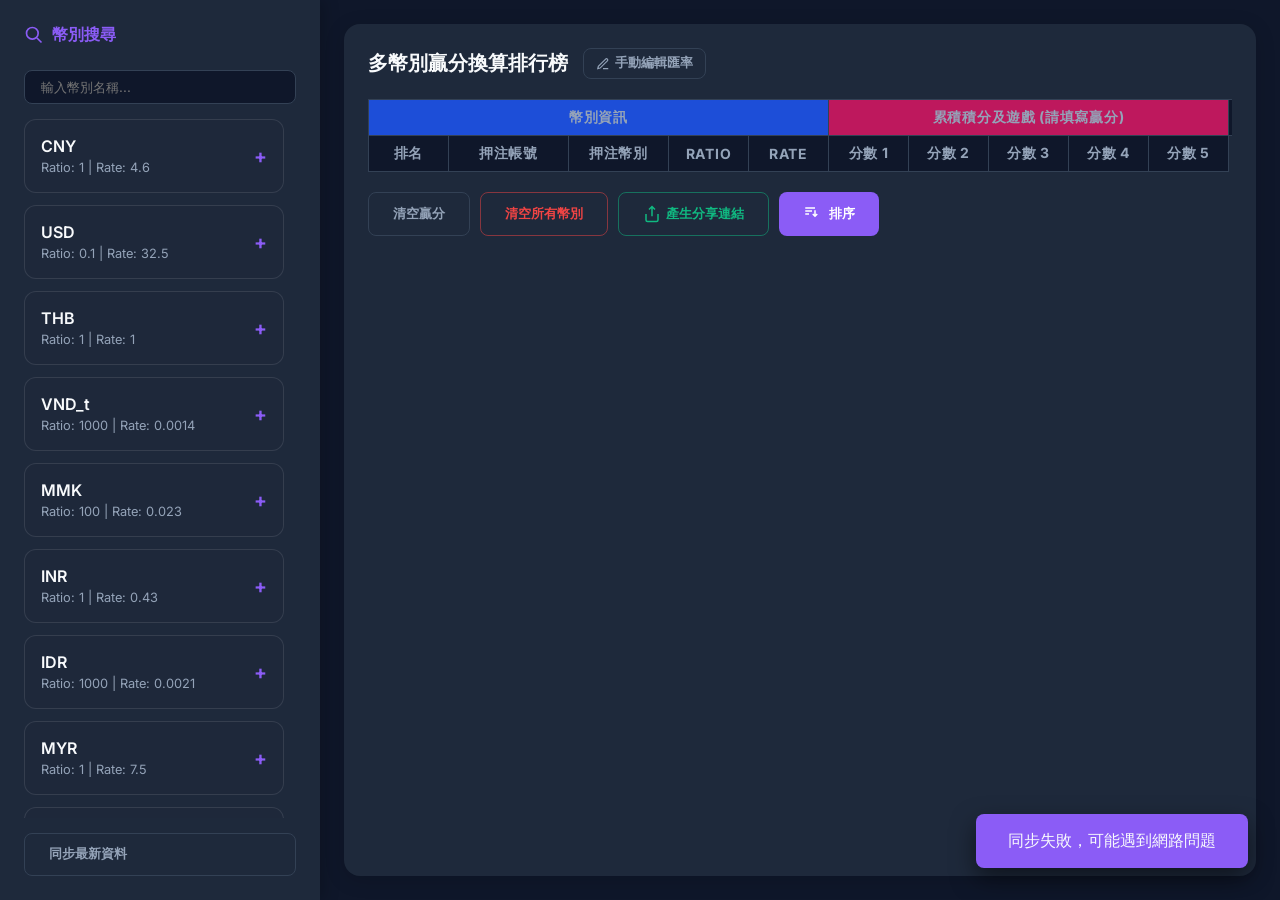
==== index.html @ 2537aa81 "Add files via upload" ====
<!DOCTYPE html>
<html lang="zh-TW">

<head>
    <meta charset="UTF-8">
    <meta name="viewport" content="width=device-width, initial-scale=1.0">
    <title>高級排行榜換算工具</title>
    <link rel="stylesheet" href="style.css">
    <link rel="preconnect" href="https://fonts.googleapis.com">
    <link rel="preconnect" href="https://fonts.gstatic.com" crossorigin>
    <link href="https://fonts.googleapis.com/css2?family=Inter:wght@400;600;700&display=swap" rel="stylesheet">
    <style>
        /* 特殊樣式補充 */
        .app-container {
            display: grid;
            grid-template-columns: 320px 1fr;
            gap: 24px;
            height: 100vh;
            width: 100%;
            flex: 1;
            background: #0f172a;
        }

        .sidebar {
            width: auto !important;
            border-right: none !important;
            box-shadow: 4px 0 15px rgba(0, 0, 0, 0.2);
            min-height: 0; /* 讓 grid item 可以縮小，觸發內部捲動 */
        }

        .leaderboard-list {
            min-height: 0; /* 讓 flex item 可以縮小，觸發捲動 */
            padding-right: 12px; /* 增加右邊距，保留空間給 hover 時的 translateX(5px) 動畫 */
            overflow-x: hidden; /* 隱藏下方突兀的水平滾動條 */
        }

        /* 幣別清單滾動條樣式 */
        .leaderboard-list::-webkit-scrollbar {
            width: 8px;
        }
        .leaderboard-list::-webkit-scrollbar-track {
            background: rgba(30, 41, 59, 0.5);
            border-radius: 4px;
        }
        .leaderboard-list::-webkit-scrollbar-thumb {
            background: #475569;
            border-radius: 4px;
        }
        .leaderboard-list::-webkit-scrollbar-thumb:hover {
            background: #64748b;
        }

        .main-table-area {
            padding: 24px;
            overflow: auto;
            background: #1e293b;
            margin: 24px 24px 24px 0;
            border-radius: 16px;
            box-shadow: 0 4px 20px rgba(0, 0, 0, 0.15);
        }

        .calc-table {
            border-collapse: separate;
            border-spacing: 0;
            width: max-content;
            table-layout: fixed;
            background: #1e293b;
            color: white;
            font-size: 13px;
            border-top: 1px solid #334155;
            border-left: 1px solid #334155;
        }

        .calc-table th,
        .calc-table td {
            border-bottom: 1px solid #334155;
            border-right: 1px solid #334155;
            padding: 8px;
            text-align: center;
            min-width: 80px;
        }

        .calc-table th {
            background: #0f172a;
            position: sticky;
            top: 0;
            z-index: 5;
        }

        .bg-blue {
            background: #1d4ed8;
        }

        .bg-pink {
            background: #be185d;
        }

        .bg-green {
            background: #15803d;
        }

        .score-input {
            width: 70px;
            background: transparent;
            border: 1px solid #475569;
            color: white;
            text-align: center;
            padding: 4px;
            border-radius: 4px;
        }

        .score-input:focus {
            border-color: #8b5cf6;
            outline: none;
        }

        /* 隱藏 Chrome, Edge, Safari 的數字輸入框上下箭頭 */
        .score-input-main::-webkit-outer-spin-button,
        .score-input-main::-webkit-inner-spin-button {
            -webkit-appearance: none;
            margin: 0;
        }

        /* 隱藏 Firefox 的數字輸入框上下箭頭 */
        .score-input-main[type=number] {
            -moz-appearance: textfield;
        }

        .action-bar {
            margin-top: 20px;
            display: flex;
            gap: 10px;
        }

        /* --- 凍結欄位相關樣式 --- */
        .col-w-1 { width: 60px; min-width: 60px; max-width: 60px; }
        .col-w-2 { width: 120px; min-width: 120px; max-width: 120px; }
        .col-w-3 { width: 100px; min-width: 100px; max-width: 100px; }
        .col-w-4 { width: 60px; min-width: 60px; max-width: 60px; }
        .col-w-5 { width: 60px; min-width: 60px; max-width: 60px; }
        .col-w-6 { width: 80px; min-width: 80px; max-width: 80px; }
        .col-w-7 { width: 80px; min-width: 80px; max-width: 80px; }
        .col-w-8 { width: 80px; min-width: 80px; max-width: 80px; }
        .col-w-9 { width: 80px; min-width: 80px; max-width: 80px; }
        .col-w-10 { width: 80px; min-width: 80px; max-width: 80px; }

        /* 凍結欄位定位與 left 偏移值 */
        .sticky-col-1 { position: sticky; left: 0px; }
        .sticky-col-2 { position: sticky; left: 60px; }
        .sticky-col-3 { position: sticky; left: 180px; }
        .sticky-col-4 { position: sticky; left: 280px; }
        .sticky-col-5 { position: sticky; left: 340px; }
        .sticky-col-6 { position: sticky; left: 400px; }
        .sticky-col-7 { position: sticky; left: 480px; }
        .sticky-col-8 { position: sticky; left: 560px; }
        .sticky-col-9 { position: sticky; left: 640px; }
        .sticky-col-10 { position: sticky; left: 720px; }

        /* 凍結欄位在表身的樣式 (Td) */
        td.sticky-col-1, td.sticky-col-2, td.sticky-col-3, td.sticky-col-4, td.sticky-col-5,
        td.sticky-col-6, td.sticky-col-7, td.sticky-col-8, td.sticky-col-9, td.sticky-col-10 {
            z-index: 2;
            background: #1e293b !important;
        }

        /* 凍結欄位在 hover 時的背景變亮 */
        tr:hover td.sticky-col-1, tr:hover td.sticky-col-2, tr:hover td.sticky-col-3, tr:hover td.sticky-col-4, tr:hover td.sticky-col-5,
        tr:hover td.sticky-col-6, tr:hover td.sticky-col-7, tr:hover td.sticky-col-8, tr:hover td.sticky-col-9, tr:hover td.sticky-col-10 {
            background: #273549 !important;
        }

        /* 第一排大表頭凍結 */
        .sticky-header-group-1 {
            position: sticky;
            left: 0px;
            z-index: 12 !important;
            background: #1d4ed8 !important;
            width: 400px;
            min-width: 400px;
            max-width: 400px;
        }
        .sticky-header-group-2 {
            position: sticky;
            left: 400px;
            z-index: 12 !important;
            background: #be185d !important;
            width: 400px;
            min-width: 400px;
            max-width: 400px;
        }

        /* 第二排小表頭凍結 */
        th.sticky-col-1, th.sticky-col-2, th.sticky-col-3, th.sticky-col-4, th.sticky-col-5,
        th.sticky-col-6, th.sticky-col-7, th.sticky-col-8, th.sticky-col-9, th.sticky-col-10 {
            z-index: 10 !important;
            background: #0f172a !important;
        }
    </style>
</head>

<body>
    <div class="app-container">
        <!-- 左側幣別清單 -->
        <aside class="sidebar">
            <h2 style="font-size: 1rem;">
                <svg width="20" height="20" viewBox="0 0 24 24" fill="none" stroke="currentColor" stroke-width="2">
                    <path d="M21 21l-6-6m2-5a7 7 0 11-14 0 7 7 0 0114 0z" />
                </svg>
                幣別搜尋
            </h2>
            <input type="text" id="searchInput" class="search-input" style="width: 100%; margin-bottom: 15px;"
                placeholder="輸入幣別名稱...">

            <div id="currencySelectionList" class="leaderboard-list">
                <!-- 幣別會顯示在這裡 -->
                <div style="text-align: center; padding: 20px; color: #64748b;">請同步或貼入資料</div>
            </div>

            <button id="syncBtn" class="btn btn-ghost" style="width: 100%; margin-top: 15px; font-size: 0.8rem;">
                同步最新資料
            </button>
        </aside>

            <!-- 右側主功能表格 -->
            <main class="main-table-area">
                <header style="margin-bottom: 20px; display: flex; align-items: center; gap: 15px;">
                    <h1 style="font-size: 1.25rem; margin: 0;">多幣別贏分換算排行榜</h1>
                    <button id="toggleEditModeBtn" onclick="toggleEditMode()" class="btn btn-ghost" style="padding: 6px 12px; font-size: 0.8rem; display: flex; align-items: center; gap: 5px;">
                        <svg width="14" height="14" viewBox="0 0 24 24" fill="none" stroke="currentColor" stroke-width="2">
                            <path d="M12 20h9M16.5 3.5a2.121 2.121 0 0 1 3 3L7 19l-4 1 1-4L16.5 3.5z"/>
                        </svg>
                        <span>手動編輯匯率</span>
                    </button>
                </header>

                <div style="overflow-x: auto;">
                    <table class="calc-table">
                        <thead>
                            <tr id="tableHeaderRow1">
                                <th colspan="5" class="sticky-header-group-1">幣別資訊</th>
                                <th colspan="5" class="sticky-header-group-2">累積積分及遊戲 (請填寫贏分)</th>
                                <th id="leaderboardHeader" colspan="1" class="bg-green">排行榜換算區</th>
                            </tr>
                            <tr id="tableHeaderRow2">
                                <th class="sticky-col-1 col-w-1">排名</th>
                                <th class="sticky-col-2 col-w-2">押注帳號</th>
                                <th class="sticky-col-3 col-w-3">押注幣別</th>
                                <th class="sticky-col-4 col-w-4">ratio</th>
                                <th class="sticky-col-5 col-w-5">rate</th>
                                <th class="sticky-col-6 col-w-6">分數 1</th>
                                <th class="sticky-col-7 col-w-7">分數 2</th>
                                <th class="sticky-col-8 col-w-8">分數 3</th>
                                <th class="sticky-col-9 col-w-9">分數 4</th>
                                <th class="sticky-col-10 col-w-10">分數 5</th>
                                <!-- 動態生成的排行榜欄位會在這裡 -->
                            </tr>
                        </thead>
                        <tbody id="calcTableBody">
                            <!-- 選取的幣別行會顯示在這裡 -->
                        </tbody>
                    </table>
                </div>

                <div class="action-bar">
                    <button onclick="clearAllScores()" class="btn btn-ghost">清空贏分</button>
                    <button onclick="clearAllCurrencies()" class="btn btn-ghost" style="color: #ef4444; border-color: rgba(239, 68, 68, 0.5);">清空所有幣別</button>
                    <button onclick="generateShareLink()" class="btn btn-ghost" style="color: #10b981; border-color: rgba(16, 185, 129, 0.5); display: flex; align-items: center; gap: 5px;">
                        <svg width="18" height="18" viewBox="0 0 24 24" fill="none" stroke="currentColor" stroke-width="2">
                            <path d="M4 12v8a2 2 0 0 0 2 2h12a2 2 0 0 0 2-2v-8M16 6l-4-4-4 4M12 2v13"/>
                        </svg>
                        產生分享連結
                    </button>
                    <button onclick="sortLeaderboard()" class="btn btn-primary">
                        <svg width="18" height="18" viewBox="0 0 24 24" fill="none" stroke="currentColor"
                            stroke-width="2">
                            <path d="M3 4h13M3 8h9M3 12h5M13 12l3 3 3-3M16 7v8" />
                        </svg>
                        排序
                    </button>
                </div>
            </main>
    </div>

    <div id="toast" class="toast"></div>

    <script src="main.js"></script>
</body>

</html>
---- style.css ----
:root {
    --bg-color: #0f172a;
    --sidebar-bg: #1e293b;
    --card-bg: rgba(30, 41, 59, 0.7);
    --accent-color: #8b5cf6;
    --accent-hover: #7c3aed;
    --text-primary: #f8fafc;
    --text-secondary: #94a3b8;
    --border-color: #334155;
    --glass-border: rgba(255, 255, 255, 0.1);
    --success: #10b981;
    --danger: #ef4444;
}

* {
    margin: 0;
    padding: 0;
    box-sizing: border-box;
    font-family: 'Inter', -apple-system, BlinkMacSystemFont, "Segoe UI", Roboto, sans-serif;
}

body {
    background-color: var(--bg-color);
    color: var(--text-primary);
    height: 100vh;
    overflow: hidden;
    display: flex;
}

/* Sidebar */
.sidebar {
    width: 320px;
    background-color: var(--sidebar-bg);
    border-right: 1px solid var(--border-color);
    display: flex;
    flex-direction: column;
    padding: 1.5rem;
    z-index: 10;
}

.sidebar h2 {
    font-size: 1.25rem;
    margin-bottom: 1.5rem;
    color: var(--accent-color);
    display: flex;
    align-items: center;
    gap: 0.5rem;
}

.leaderboard-list {
    flex: 1;
    overflow-y: auto;
    display: flex;
    flex-direction: column;
    gap: 0.75rem;
}

.currency-item {
    background: var(--card-bg);
    border: 1px solid var(--glass-border);
    padding: 1rem;
    border-radius: 12px;
    cursor: pointer;
    transition: all 0.2s ease;
    display: flex;
    justify-content: space-between;
    align-items: center;
}

.currency-item:hover {
    border-color: var(--accent-color);
    transform: translateX(5px);
    background: rgba(139, 92, 246, 0.1);
}

.currency-item.active {
    border-color: var(--accent-color);
    background: rgba(139, 92, 246, 0.2);
}

.currency-info .name {
    font-weight: 600;
    display: block;
}

.currency-info .sub {
    font-size: 0.8rem;
    color: var(--text-secondary);
}

.remove-btn {
    opacity: 0;
    color: var(--text-secondary);
    transition: opacity 0.2s;
    padding: 4px;
}

.currency-item:hover .remove-btn {
    opacity: 1;
}

.remove-btn:hover {
    color: var(--danger);
}

/* Main Content */
.main-content {
    flex: 1;
    display: flex;
    flex-direction: column;
    padding: 2rem;
    overflow-y: auto;
    gap: 2rem;
}

.header-actions {
    display: flex;
    justify-content: space-between;
    align-items: center;
}

.btn {
    padding: 0.75rem 1.5rem;
    border-radius: 8px;
    border: none;
    font-weight: 600;
    cursor: pointer;
    transition: all 0.2s;
    display: flex;
    align-items: center;
    gap: 0.5rem;
}

.btn-primary {
    background-color: var(--accent-color);
    color: white;
}

.btn-primary:hover {
    background-color: var(--accent-hover);
    box-shadow: 0 0 20px rgba(139, 92, 246, 0.4);
}

.btn-ghost {
    background: transparent;
    border: 1px solid var(--border-color);
    color: var(--text-secondary);
}

.btn-ghost:hover {
    border-color: var(--text-primary);
    color: var(--text-primary);
}

/* Cards */
.stats-grid {
    display: grid;
    grid-template-columns: repeat(auto-fit, minmax(200px, 1fr));
    gap: 1.5rem;
}

.stat-card {
    background: var(--card-bg);
    border: 1px solid var(--glass-border);
    padding: 1.5rem;
    border-radius: 16px;
    backdrop-filter: blur(10px);
}

.stat-card .label {
    font-size: 0.875rem;
    color: var(--text-secondary);
    margin-bottom: 0.5rem;
}

.stat-card .value {
    font-size: 1.5rem;
    font-weight: 700;
    color: var(--accent-color);
}

/* Table Area */
.table-container {
    background: var(--card-bg);
    border: 1px solid var(--glass-border);
    border-radius: 16px;
    overflow: hidden;
    flex: 1;
    display: flex;
    flex-direction: column;
}

.table-header {
    padding: 1.25rem;
    border-bottom: 1px solid var(--border-color);
    display: flex;
    justify-content: space-between;
    align-items: center;
}

.search-input {
    background: #0f172a;
    border: 1px solid var(--border-color);
    color: white;
    padding: 0.5rem 1rem;
    border-radius: 8px;
    width: 250px;
}

.data-table-wrapper {
    overflow-y: auto;
    flex: 1;
}

table {
    width: 100%;
    border-collapse: collapse;
}

th {
    text-align: left;
    padding: 1rem;
    background: rgba(0,0,0,0.2);
    color: var(--text-secondary);
    font-size: 0.875rem;
    text-transform: uppercase;
    letter-spacing: 0.05em;
    position: sticky;
    top: 0;
}

td {
    padding: 1rem;
    border-bottom: 1px solid var(--border-color);
}

tr:hover td {
    background: rgba(255, 255, 255, 0.02);
}

.add-btn {
    color: var(--accent-color);
    cursor: pointer;
    font-weight: bold;
}

/* Notifications */
.toast {
    position: fixed;
    bottom: 2rem;
    right: 2rem;
    padding: 1rem 2rem;
    background: var(--accent-color);
    border-radius: 8px;
    box-shadow: 0 10px 25px rgba(0,0,0,0.5);
    transform: translateY(100px);
    transition: transform 0.3s cubic-bezier(0.175, 0.885, 0.32, 1.275);
    z-index: 100;
}

.toast.show {
    transform: translateY(0);
}

/* Animations */
@keyframes fadeIn {
    from { opacity: 0; transform: translateY(10px); }
    to { opacity: 1; transform: translateY(0); }
}

.stat-card {
    animation: fadeIn 0.5s ease backwards;
}

.stat-card:nth-child(2) { animation-delay: 0.1s; }
.stat-card:nth-child(3) { animation-delay: 0.2s; }
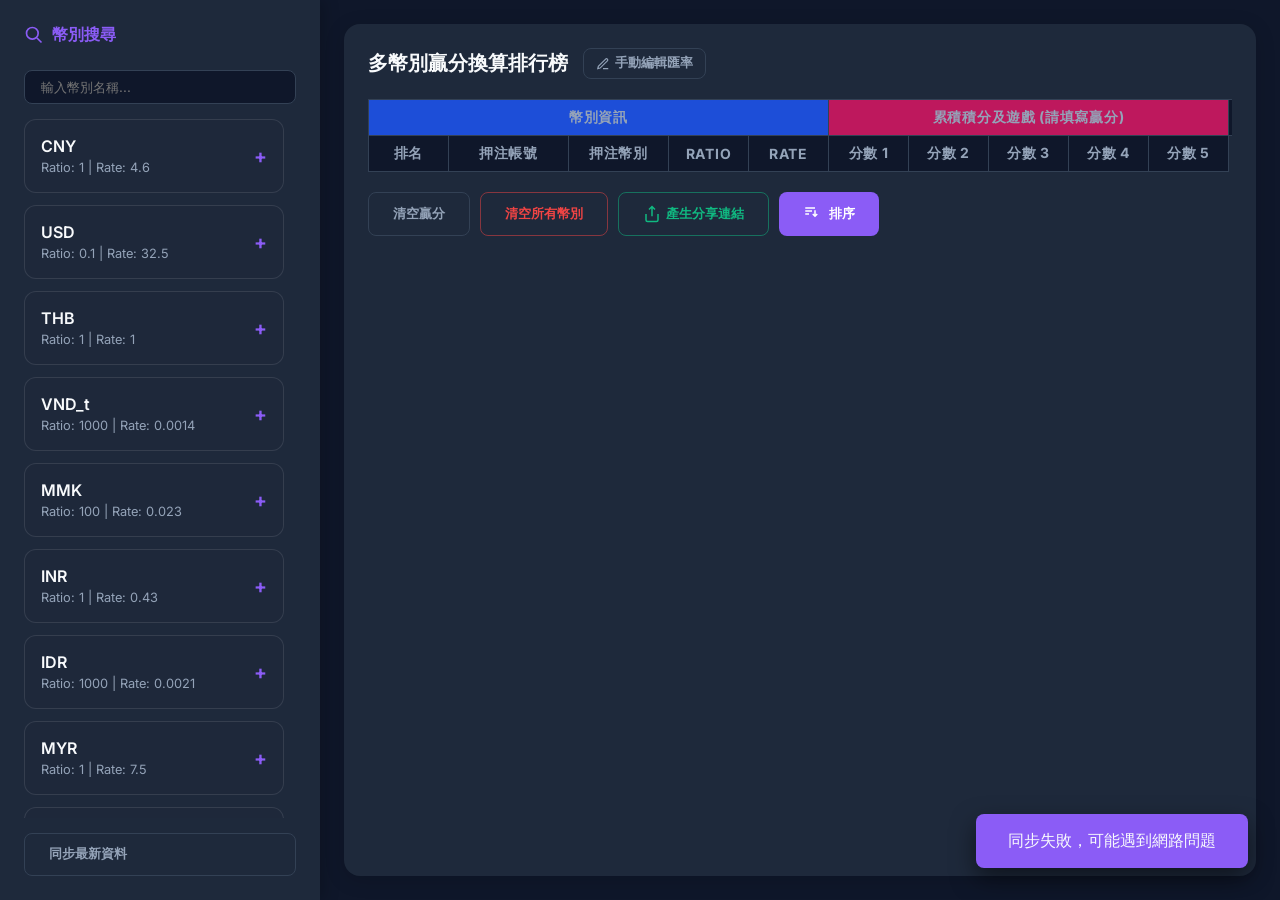
==== commit 33ca2bd7: "Add files via upload" ====
--- a/index.html
+++ b/index.html
@@ -261,14 +261,14 @@
                     </table>
                 </div>
 
-                <div class="action-bar">
+                <div class="action-bar" style="flex-wrap: wrap;">
                     <button onclick="clearAllScores()" class="btn btn-ghost">清空贏分</button>
                     <button onclick="clearAllCurrencies()" class="btn btn-ghost" style="color: #ef4444; border-color: rgba(239, 68, 68, 0.5);">清空所有幣別</button>
-                    <button onclick="generateShareLink()" class="btn btn-ghost" style="color: #10b981; border-color: rgba(16, 185, 129, 0.5); display: flex; align-items: center; gap: 5px;">
+                    <button id="shareBtn" onclick="generateShareLink()" class="btn btn-ghost" style="color: #10b981; border-color: rgba(16, 185, 129, 0.5); display: flex; align-items: center; gap: 5px;">
                         <svg width="18" height="18" viewBox="0 0 24 24" fill="none" stroke="currentColor" stroke-width="2">
                             <path d="M4 12v8a2 2 0 0 0 2 2h12a2 2 0 0 0 2-2v-8M16 6l-4-4-4 4M12 2v13"/>
                         </svg>
-                        產生分享連結
+                        <span>產生分享連結</span>
                     </button>
                     <button onclick="sortLeaderboard()" class="btn btn-primary">
                         <svg width="18" height="18" viewBox="0 0 24 24" fill="none" stroke="currentColor"
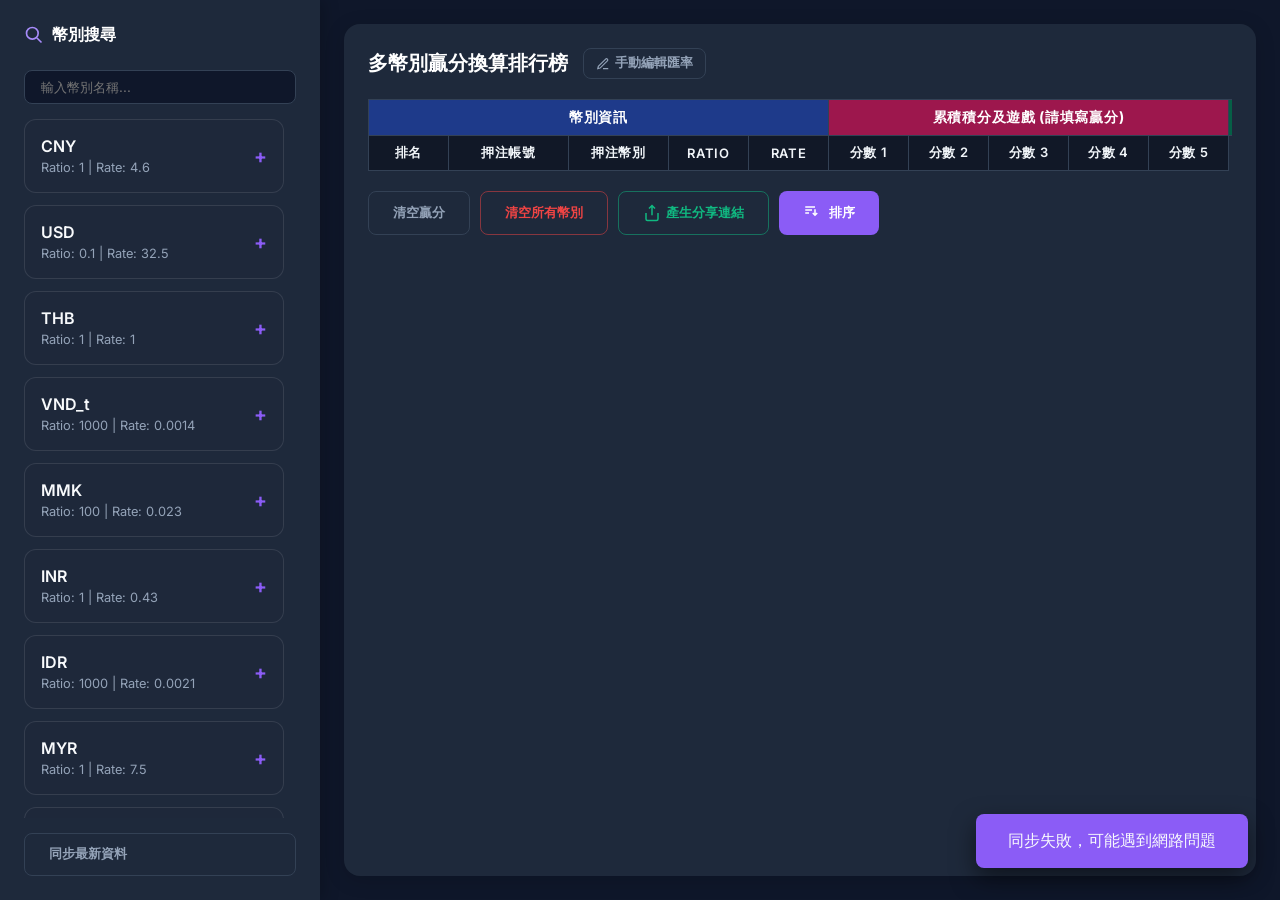
==== commit 9735db6b: "Add files via upload" ====
--- a/index.html
+++ b/index.html
@@ -82,21 +82,27 @@
 
         .calc-table th {
             background: #0f172a;
+            color: #ffffff !important;
+            font-weight: 700;
+            font-size: 14px;
             position: sticky;
             top: 0;
             z-index: 5;
         }
 
         .bg-blue {
-            background: #1d4ed8;
+            background: #1e3a8a !important;
+            color: #ffffff !important;
         }
 
         .bg-pink {
-            background: #be185d;
+            background: #9d174d !important;
+            color: #ffffff !important;
         }
 
         .bg-green {
-            background: #15803d;
+            background: #065f46 !important;
+            color: #ffffff !important;
         }
 
         .score-input {
@@ -174,7 +180,10 @@
             position: sticky;
             left: 0px;
             z-index: 12 !important;
-            background: #1d4ed8 !important;
+            background: #1e3a8a !important;
+            color: #ffffff !important;
+            font-weight: 700;
+            font-size: 14px;
             width: 400px;
             min-width: 400px;
             max-width: 400px;
@@ -183,7 +192,10 @@
             position: sticky;
             left: 400px;
             z-index: 12 !important;
-            background: #be185d !important;
+            background: #9d174d !important;
+            color: #ffffff !important;
+            font-weight: 700;
+            font-size: 14px;
             width: 400px;
             min-width: 400px;
             max-width: 400px;
@@ -193,7 +205,22 @@
         th.sticky-col-1, th.sticky-col-2, th.sticky-col-3, th.sticky-col-4, th.sticky-col-5,
         th.sticky-col-6, th.sticky-col-7, th.sticky-col-8, th.sticky-col-9, th.sticky-col-10 {
             z-index: 10 !important;
-            background: #0f172a !important;
+            background: #111827 !important;
+            color: #f1f5f9 !important;
+            font-weight: 600;
+            font-size: 13px;
+        }
+
+        /* 側邊欄與標題對比優化 */
+        .sidebar h2 {
+            color: #ffffff !important;
+        }
+        .sidebar h2 svg {
+            color: #a78bfa !important;
+        }
+        .main-table-area header h1 {
+            color: #ffffff !important;
+            font-weight: 700;
         }
     </style>
 </head>
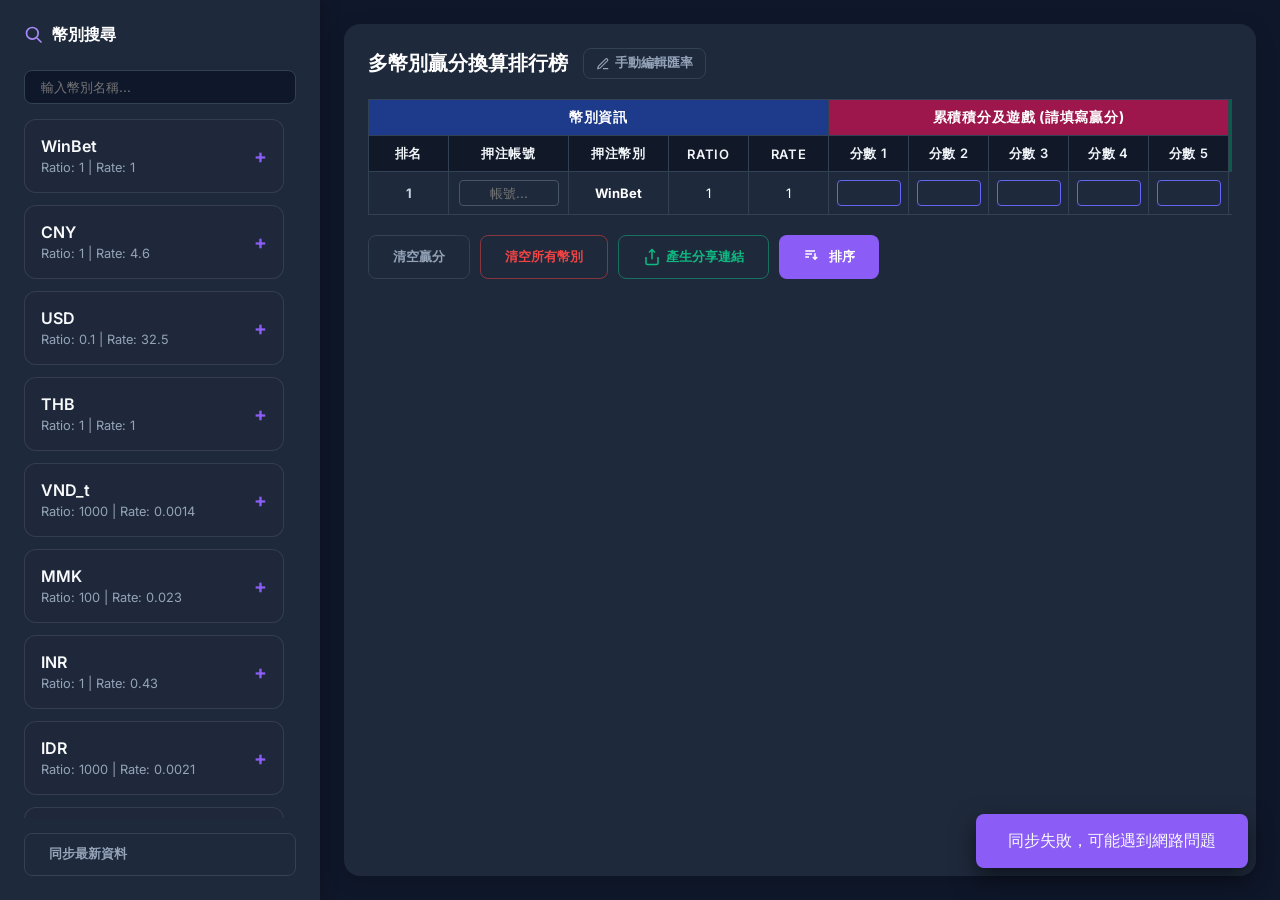
==== commit d0003c92: "Add files via upload" ====
--- a/index.html
+++ b/index.html
@@ -221,6 +221,17 @@
         .main-table-area header h1 {
             color: #ffffff !important;
             font-weight: 700;
+        }
+
+        /* 單雙數排名行交替背景顏色與懸停高亮 */
+        tr.row-odd td {
+            background: #1e293b !important;
+        }
+        tr.row-even td {
+            background: #131c2b !important;
+        }
+        tr.row-odd:hover td, tr.row-even:hover td {
+            background: #273549 !important;
         }
     </style>
 </head>
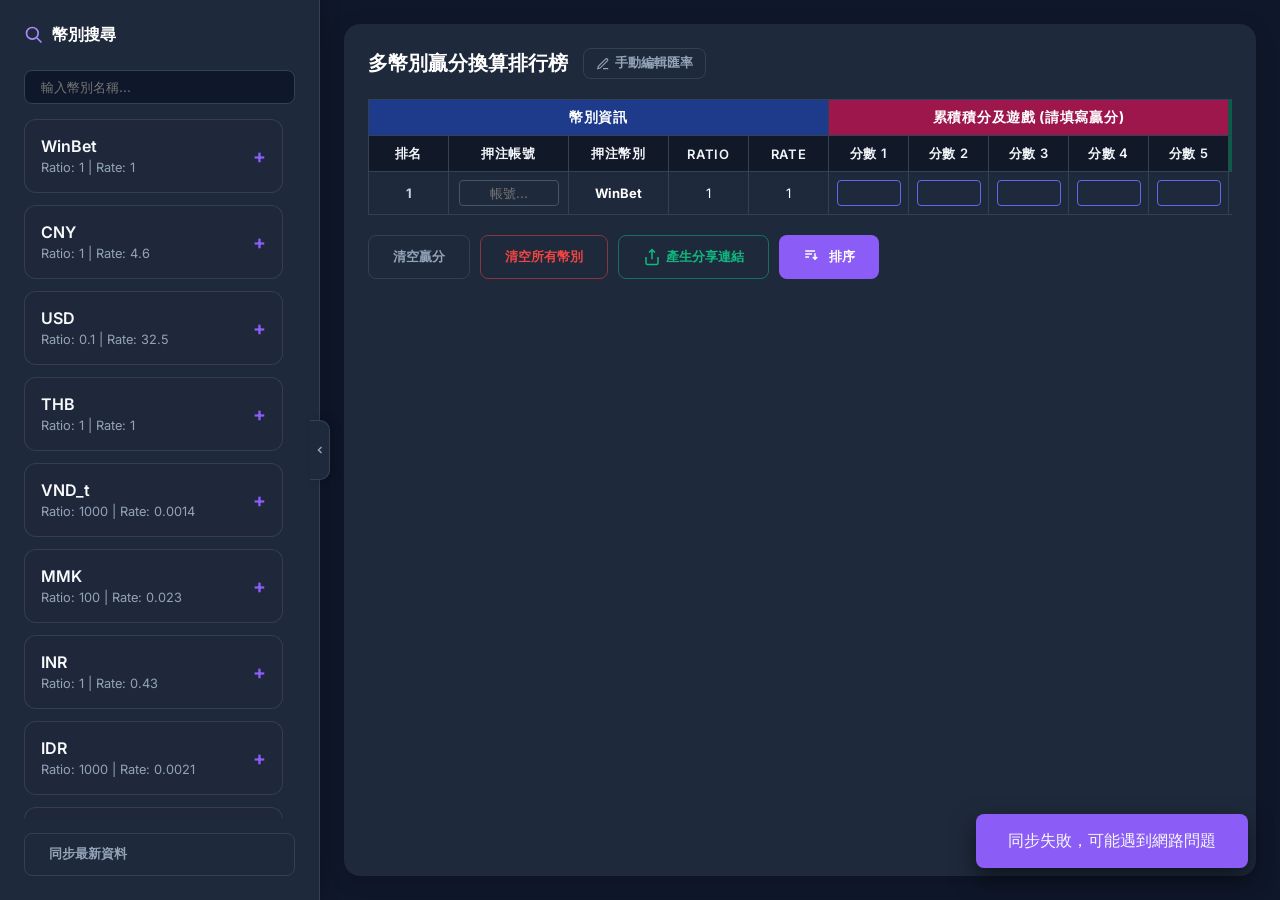
==== commit ce8e1224: "Add files via upload" ====
--- a/index.html
+++ b/index.html
@@ -12,20 +12,90 @@
     <style>
         /* 特殊樣式補充 */
         .app-container {
-            display: grid;
-            grid-template-columns: 320px 1fr;
+            display: flex;
             gap: 24px;
             height: 100vh;
             width: 100%;
             flex: 1;
             background: #0f172a;
+            position: relative;
+            transition: gap 0.3s cubic-bezier(0.4, 0, 0.2, 1);
+        }
+
+        .app-container.sidebar-collapsed {
+            gap: 0;
         }
 
         .sidebar {
-            width: auto !important;
+            width: 320px !important;
+            flex-shrink: 0;
+            background-color: var(--sidebar-bg);
+            box-shadow: 4px 0 15px rgba(0, 0, 0, 0.2);
+            min-height: 0; /* 讓 flex item 可以縮小，觸發內部捲動 */
+            display: flex;
+            flex-direction: column;
+            padding: 1.5rem;
+            z-index: 10;
+            transition: width 0.3s cubic-bezier(0.4, 0, 0.2, 1),
+                        padding 0.3s cubic-bezier(0.4, 0, 0.2, 1),
+                        opacity 0.3s cubic-bezier(0.4, 0, 0.2, 1),
+                        border-right 0.3s cubic-bezier(0.4, 0, 0.2, 1);
+            overflow: hidden;
+            border-right: 1px solid var(--border-color) !important;
+        }
+
+        .sidebar.collapsed {
+            width: 0 !important;
+            padding-left: 0 !important;
+            padding-right: 0 !important;
+            opacity: 0;
             border-right: none !important;
-            box-shadow: 4px 0 15px rgba(0, 0, 0, 0.2);
-            min-height: 0; /* 讓 grid item 可以縮小，觸發內部捲動 */
+        }
+
+        /* 側邊欄縮放按鈕樣式 */
+        .sidebar-toggle {
+            position: absolute;
+            left: 320px;
+            top: 50%;
+            transform: translate(-50%, -50%);
+            width: 20px;
+            height: 60px;
+            background-color: #1e293b;
+            color: #94a3b8;
+            border: 1px solid #334155;
+            border-left: none;
+            border-radius: 0 10px 10px 0;
+            display: flex;
+            align-items: center;
+            justify-content: center;
+            cursor: pointer;
+            z-index: 99;
+            transition: left 0.3s cubic-bezier(0.4, 0, 0.2, 1),
+                        background-color 0.2s,
+                        color 0.2s,
+                        border-left 0.3s;
+            box-shadow: 4px 0 10px rgba(0, 0, 0, 0.2);
+            outline: none;
+            padding: 0;
+        }
+
+        .sidebar-toggle:hover {
+            background-color: #8b5cf6;
+            color: white;
+        }
+
+        .sidebar-toggle svg {
+            transition: transform 0.3s cubic-bezier(0.4, 0, 0.2, 1);
+        }
+
+        .app-container.sidebar-collapsed .sidebar-toggle {
+            left: 0px;
+            border-left: 1px solid #334155;
+            background-color: #0f172a;
+        }
+
+        .app-container.sidebar-collapsed .sidebar-toggle svg {
+            transform: rotate(180deg);
         }
 
         .leaderboard-list {
@@ -51,12 +121,18 @@
         }
 
         .main-table-area {
+            flex: 1;
             padding: 24px;
             overflow: auto;
             background: #1e293b;
             margin: 24px 24px 24px 0;
             border-radius: 16px;
             box-shadow: 0 4px 20px rgba(0, 0, 0, 0.15);
+            transition: margin-left 0.3s cubic-bezier(0.4, 0, 0.2, 1);
+        }
+
+        .app-container.sidebar-collapsed .main-table-area {
+            margin-left: 24px;
         }
 
         .calc-table {
@@ -233,13 +309,51 @@
         tr.row-odd:hover td, tr.row-even:hover td {
             background: #273549 !important;
         }
+
+        /* 手動拖曳排序樣式 (僅在手動編輯匯率模式下啟用) */
+        .app-container.edit-mode .drag-handle {
+            cursor: grab;
+            user-select: none;
+            position: relative;
+        }
+
+        .app-container.edit-mode .drag-handle:active {
+            cursor: grabbing;
+        }
+
+        .app-container.edit-mode .drag-handle::before {
+            content: '⋮⋮';
+            font-size: 11px;
+            color: #475569;
+            margin-right: 6px;
+            display: inline-block;
+            vertical-align: middle;
+            opacity: 0.4;
+            transition: opacity 0.2s, color 0.2s;
+        }
+
+        .app-container.edit-mode tr:hover .drag-handle::before {
+            opacity: 1;
+            color: #8b5cf6;
+        }
+
+        tr.dragging {
+            opacity: 0.4;
+            background: #334155 !important;
+        }
+        
+        tr.dragging td {
+            background: #334155 !important;
+            border-top: 1px dashed #8b5cf6 !important;
+            border-bottom: 1px dashed #8b5cf6 !important;
+        }
     </style>
 </head>
 
 <body>
     <div class="app-container">
         <!-- 左側幣別清單 -->
-        <aside class="sidebar">
+        <aside class="sidebar" id="sidebar">
             <h2 style="font-size: 1rem;">
                 <svg width="20" height="20" viewBox="0 0 24 24" fill="none" stroke="currentColor" stroke-width="2">
                     <path d="M21 21l-6-6m2-5a7 7 0 11-14 0 7 7 0 0114 0z" />
@@ -258,6 +372,13 @@
                 同步最新資料
             </button>
         </aside>
+
+        <!-- 側邊欄縮放按鈕 -->
+        <button id="sidebarToggle" class="sidebar-toggle" onclick="toggleSidebar()" aria-label="收合側邊欄">
+            <svg width="12" height="12" viewBox="0 0 24 24" fill="none" stroke="currentColor" stroke-width="3">
+                <polyline points="15 18 9 12 15 6"></polyline>
+            </svg>
+        </button>
 
             <!-- 右側主功能表格 -->
             <main class="main-table-area">
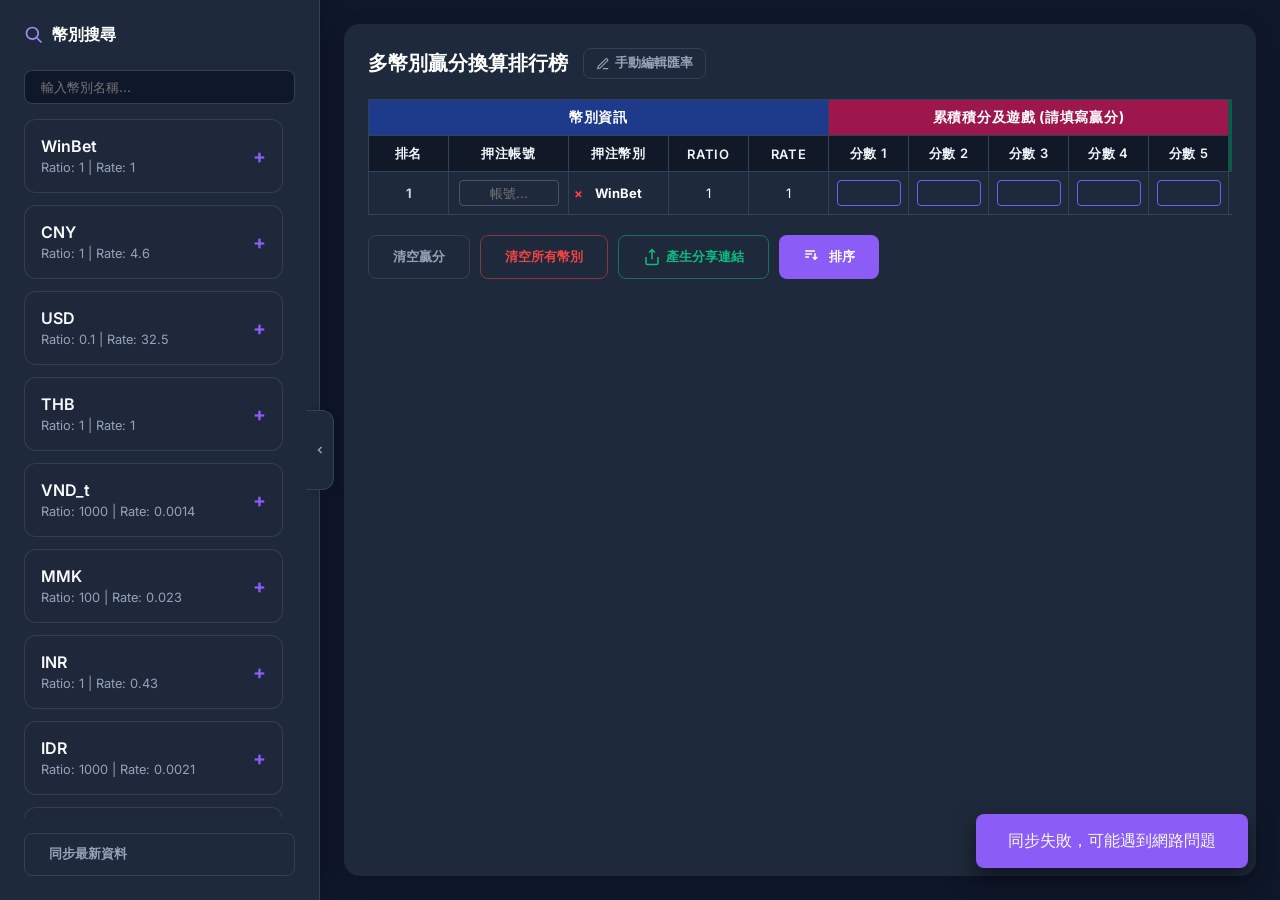
==== commit 9abc2445: "Add files via upload" ====
--- a/index.html
+++ b/index.html
@@ -58,22 +58,25 @@
             left: 320px;
             top: 50%;
             transform: translate(-50%, -50%);
-            width: 20px;
-            height: 60px;
+            width: 28px;
+            height: 80px;
             background-color: #1e293b;
             color: #94a3b8;
             border: 1px solid #334155;
             border-left: none;
-            border-radius: 0 10px 10px 0;
+            border-radius: 0 12px 12px 0;
             display: flex;
             align-items: center;
             justify-content: center;
             cursor: pointer;
             z-index: 99;
             transition: left 0.3s cubic-bezier(0.4, 0, 0.2, 1),
+                        transform 0.3s cubic-bezier(0.4, 0, 0.2, 1),
                         background-color 0.2s,
                         color 0.2s,
-                        border-left 0.3s;
+                        border-radius 0.3s,
+                        border-color 0.3s,
+                        box-shadow 0.3s;
             box-shadow: 4px 0 10px rgba(0, 0, 0, 0.2);
             outline: none;
             padding: 0;
@@ -82,16 +85,30 @@
         .sidebar-toggle:hover {
             background-color: #8b5cf6;
             color: white;
+            border-color: #8b5cf6;
+            box-shadow: 4px 0 15px rgba(139, 92, 246, 0.4);
         }
 
         .sidebar-toggle svg {
             transition: transform 0.3s cubic-bezier(0.4, 0, 0.2, 1);
         }
 
+        /* 當側邊欄收合時，按鈕完全移至螢幕最左邊，並且底色變為顯眼的紫色發光狀態 */
         .app-container.sidebar-collapsed .sidebar-toggle {
             left: 0px;
-            border-left: 1px solid #334155;
-            background-color: #0f172a;
+            transform: translate(0, -50%);
+            border-left: 1px solid #8b5cf6;
+            border-color: #8b5cf6;
+            background-color: #8b5cf6;
+            color: white;
+            border-radius: 0 16px 16px 0;
+            box-shadow: 4px 0 20px rgba(139, 92, 246, 0.5);
+        }
+
+        .app-container.sidebar-collapsed .sidebar-toggle:hover {
+            background-color: #7c3aed;
+            border-color: #7c3aed;
+            box-shadow: 4px 0 25px rgba(124, 58, 237, 0.6);
         }
 
         .app-container.sidebar-collapsed .sidebar-toggle svg {
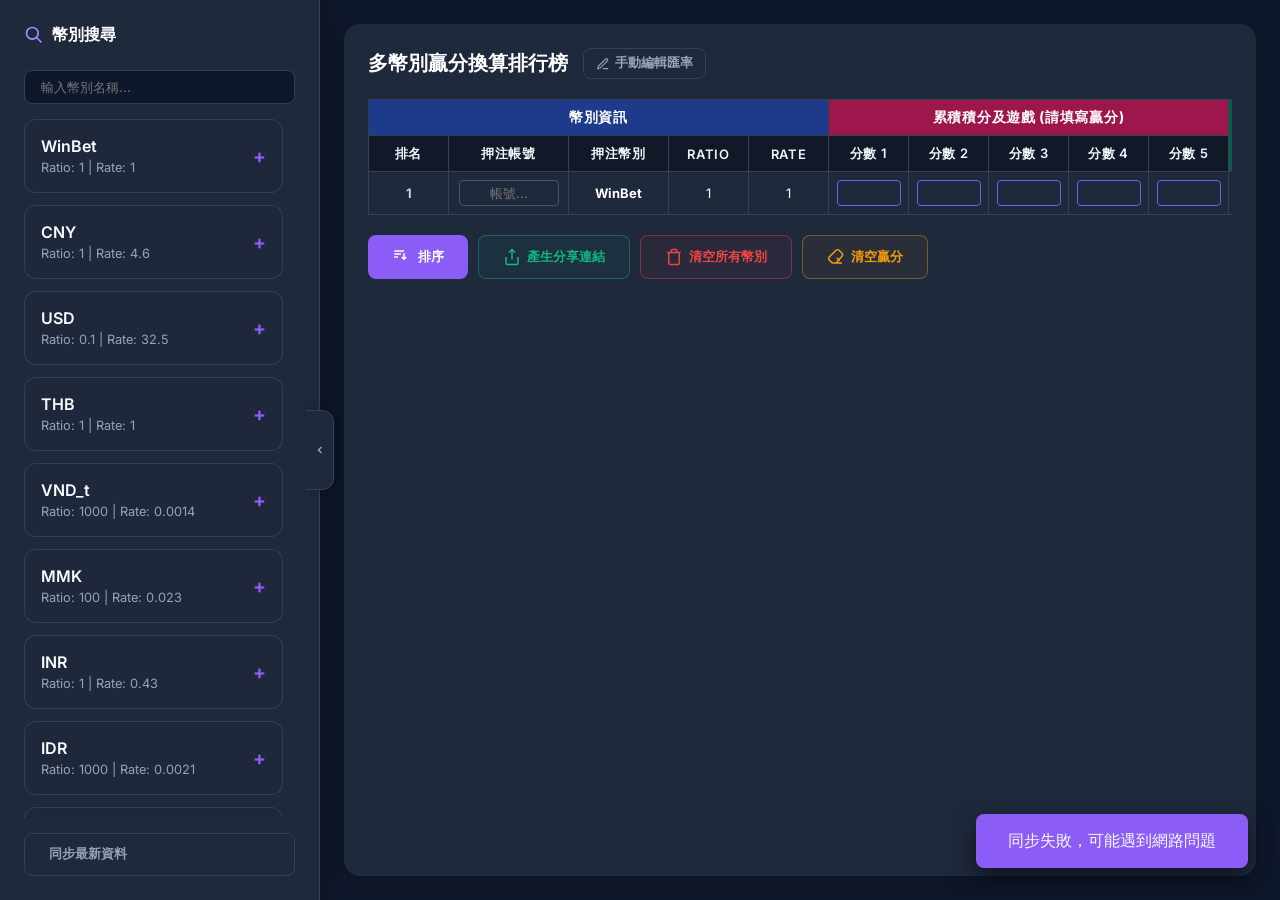
==== commit eb5e052c: "Add files via upload" ====
--- a/index.html
+++ b/index.html
@@ -83,36 +83,47 @@
         }
 
         .sidebar-toggle:hover {
-            background-color: #8b5cf6;
-            color: white;
-            border-color: #8b5cf6;
-            box-shadow: 4px 0 15px rgba(139, 92, 246, 0.4);
+            background-color: #334155;
+            color: #f8fafc;
+            border-color: #475569;
+            box-shadow: 4px 0 12px rgba(0, 0, 0, 0.3);
         }
 
         .sidebar-toggle svg {
             transition: transform 0.3s cubic-bezier(0.4, 0, 0.2, 1);
         }
 
-        /* 當側邊欄收合時，按鈕完全移至螢幕最左邊，並且底色變為顯眼的紫色發光狀態 */
+        /* 當側邊欄收合時，按鈕完全移至螢幕最左邊，並維持與版面相符的極簡灰色風格 */
         .app-container.sidebar-collapsed .sidebar-toggle {
             left: 0px;
             transform: translate(0, -50%);
-            border-left: 1px solid #8b5cf6;
-            border-color: #8b5cf6;
-            background-color: #8b5cf6;
-            color: white;
+            border-left: 1px solid #334155;
+            border-color: #334155;
+            background-color: #1e293b;
+            color: #94a3b8;
             border-radius: 0 16px 16px 0;
-            box-shadow: 4px 0 20px rgba(139, 92, 246, 0.5);
+            box-shadow: 4px 0 10px rgba(0, 0, 0, 0.2);
         }
 
         .app-container.sidebar-collapsed .sidebar-toggle:hover {
-            background-color: #7c3aed;
-            border-color: #7c3aed;
-            box-shadow: 4px 0 25px rgba(124, 58, 237, 0.6);
+            background-color: #334155;
+            border-color: #475569;
+            color: #f8fafc;
+            box-shadow: 4px 0 12px rgba(0, 0, 0, 0.3);
         }
 
         .app-container.sidebar-collapsed .sidebar-toggle svg {
             transform: rotate(180deg);
+        }
+
+        /* 預設隱藏手動刪除按鈕 */
+        .delete-currency-btn {
+            display: none;
+        }
+
+        /* 僅在手動編輯匯率模式下顯示手動刪除按鈕 */
+        .app-container.edit-mode .delete-currency-btn {
+            display: inline-block;
         }
 
         .leaderboard-list {
@@ -363,6 +374,58 @@
             background: #334155 !important;
             border-top: 1px dashed #8b5cf6 !important;
             border-bottom: 1px dashed #8b5cf6 !important;
+        }
+
+        /* High-quality colored ghost buttons in dark mode */
+        .btn-success-ghost {
+            background: rgba(16, 185, 129, 0.05) !important;
+            border: 1px solid rgba(16, 185, 129, 0.4) !important;
+            color: #10b981 !important;
+            display: flex;
+            align-items: center;
+            gap: 6px;
+            transition: all 0.25s cubic-bezier(0.4, 0, 0.2, 1);
+        }
+
+        .btn-success-ghost:hover {
+            background: rgba(16, 185, 129, 0.15) !important;
+            border-color: #10b981 !important;
+            box-shadow: 0 0 15px rgba(16, 185, 129, 0.25) !important;
+            color: #34d399 !important;
+        }
+
+        .btn-danger-ghost {
+            background: rgba(239, 68, 68, 0.05) !important;
+            border: 1px solid rgba(239, 68, 68, 0.4) !important;
+            color: #ef4444 !important;
+            display: flex;
+            align-items: center;
+            gap: 6px;
+            transition: all 0.25s cubic-bezier(0.4, 0, 0.2, 1);
+        }
+
+        .btn-danger-ghost:hover {
+            background: rgba(239, 68, 68, 0.15) !important;
+            border-color: #ef4444 !important;
+            box-shadow: 0 0 15px rgba(239, 68, 68, 0.25) !important;
+            color: #f87171 !important;
+        }
+
+        .btn-warning-ghost {
+            background: rgba(245, 158, 11, 0.05) !important;
+            border: 1px solid rgba(245, 158, 11, 0.4) !important;
+            color: #f59e0b !important;
+            display: flex;
+            align-items: center;
+            gap: 6px;
+            transition: all 0.25s cubic-bezier(0.4, 0, 0.2, 1);
+        }
+
+        .btn-warning-ghost:hover {
+            background: rgba(245, 158, 11, 0.15) !important;
+            border-color: #f59e0b !important;
+            box-shadow: 0 0 15px rgba(245, 158, 11, 0.25) !important;
+            color: #fbbf24 !important;
         }
     </style>
 </head>
@@ -438,20 +501,30 @@
                 </div>
 
                 <div class="action-bar" style="flex-wrap: wrap;">
-                    <button onclick="clearAllScores()" class="btn btn-ghost">清空贏分</button>
-                    <button onclick="clearAllCurrencies()" class="btn btn-ghost" style="color: #ef4444; border-color: rgba(239, 68, 68, 0.5);">清空所有幣別</button>
-                    <button id="shareBtn" onclick="generateShareLink()" class="btn btn-ghost" style="color: #10b981; border-color: rgba(16, 185, 129, 0.5); display: flex; align-items: center; gap: 5px;">
+                    <button onclick="sortLeaderboard()" class="btn btn-primary">
+                        <svg width="18" height="18" viewBox="0 0 24 24" fill="none" stroke="currentColor"
+                            stroke-width="2">
+                            <path d="M3 4h13M3 8h9M3 12h5M13 12l3 3 3-3M16 7v8" />
+                        </svg>
+                        <span>排序</span>
+                    </button>
+                    <button id="shareBtn" onclick="generateShareLink()" class="btn btn-success-ghost">
                         <svg width="18" height="18" viewBox="0 0 24 24" fill="none" stroke="currentColor" stroke-width="2">
                             <path d="M4 12v8a2 2 0 0 0 2 2h12a2 2 0 0 0 2-2v-8M16 6l-4-4-4 4M12 2v13"/>
                         </svg>
                         <span>產生分享連結</span>
                     </button>
-                    <button onclick="sortLeaderboard()" class="btn btn-primary">
-                        <svg width="18" height="18" viewBox="0 0 24 24" fill="none" stroke="currentColor"
-                            stroke-width="2">
-                            <path d="M3 4h13M3 8h9M3 12h5M13 12l3 3 3-3M16 7v8" />
+                    <button onclick="clearAllCurrencies()" class="btn btn-danger-ghost">
+                        <svg width="18" height="18" viewBox="0 0 24 24" fill="none" stroke="currentColor" stroke-width="2">
+                            <path d="M3 6h18M19 6v14a2 2 0 0 1-2 2H7a2 2 0 0 1-2-2V6m3 0V4a2 2 0 0 1 2-2h4a2 2 0 0 1 2 2v2" />
                         </svg>
-                        排序
+                        <span>清空所有幣別</span>
+                    </button>
+                    <button onclick="clearAllScores()" class="btn btn-warning-ghost">
+                        <svg width="18" height="18" viewBox="0 0 24 24" fill="none" stroke="currentColor" stroke-width="2">
+                            <path d="M20 20H7L3 16c-1-1-1-3 0-4l9-9c1-1 3-1 4 0l4 4c1 1 1 3 0 4L12 20M17 17l-4-4" />
+                        </svg>
+                        <span>清空贏分</span>
                     </button>
                 </div>
             </main>
